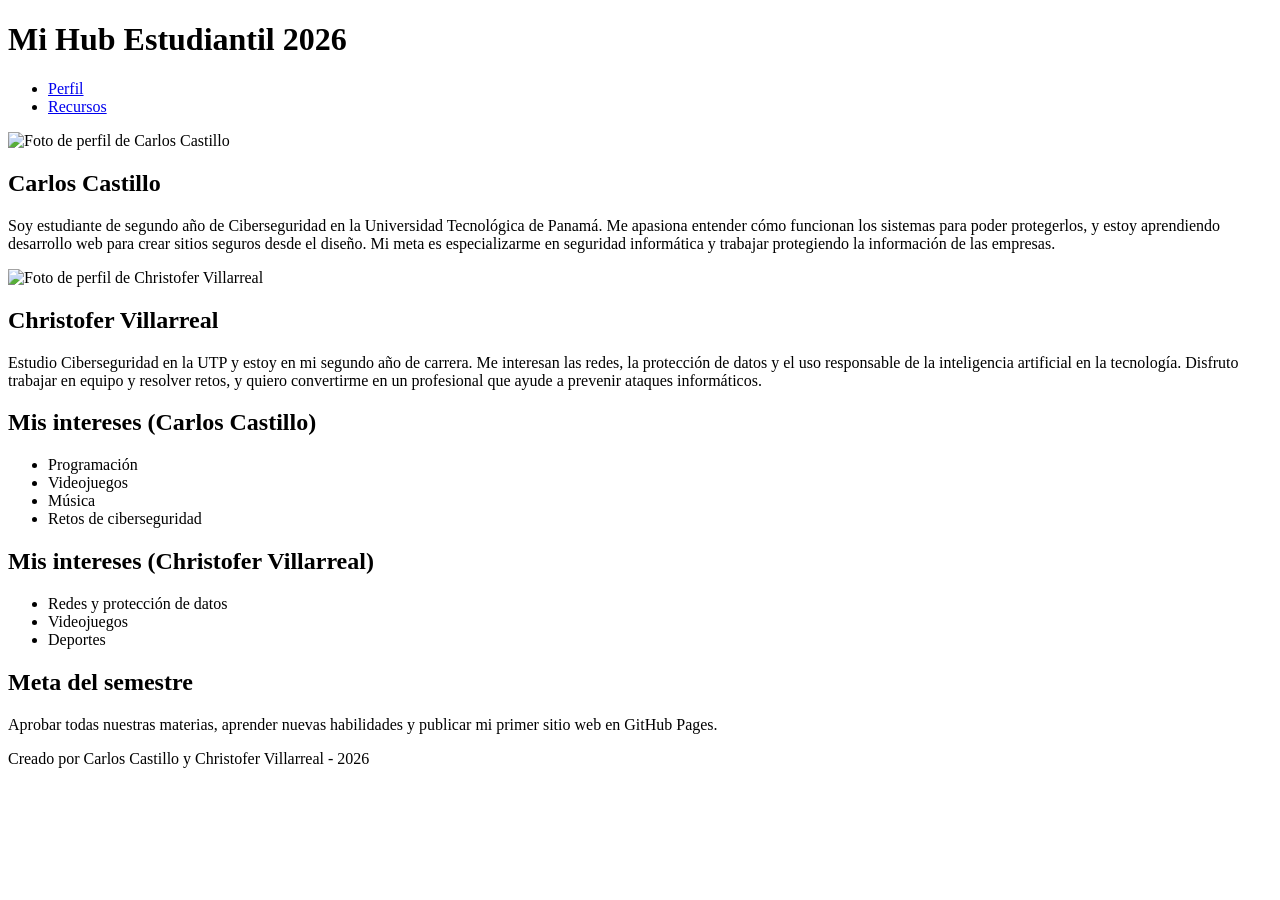
==== index.html @ 5b8d7b8a "Crea estructura base de index.html" ====
<!DOCTYPE html>
<html lang="es">
<head>
  <meta charset="UTF-8">
  <meta name="viewport" content="width=device-width, initial-scale=1.0">
  <meta name="description" content="Mi Hub Estudiantil 2026: perfil, intereses y meta del semestre">
  <title>Mi Hub Estudiantil 2026 | Perfil</title>
  <link rel="stylesheet" href="css/estilos.css">
</head>
<body>

  <header>
    <h1 class="titulo-sitio">Mi Hub Estudiantil 2026</h1>
    <nav>
      <ul>
        <li><a href="index.html">Perfil</a></li>
        <li><a href="recursos.html">Recursos</a></li>
      </ul>
    </nav>
  </header>

  <main>

    <section id="perfil">
      <div class="perfiles">

        <article class="contenedor">
          <img src="img/avatar.jpg" alt="Foto de perfil de Carlos Castillo" class="avatar"> 
          <h2>Carlos Castillo</h2>
          <p>Soy estudiante de segundo año de Ciberseguridad en la Universidad Tecnológica de Panamá. Me apasiona entender cómo funcionan los sistemas para poder protegerlos, y estoy aprendiendo desarrollo web para crear sitios seguros desde el diseño. Mi meta es especializarme en seguridad informática y trabajar protegiendo la información de las empresas.</p>
        </article>

        <article class="contenedor">
          <img src="img/avatar2.png" alt="Foto de perfil de Christofer Villarreal" class="avatar">
          <h2>Christofer Villarreal</h2>
          <p>Estudio Ciberseguridad en la UTP y estoy en mi segundo año de carrera. Me interesan las redes, la protección de datos y el uso responsable de la inteligencia artificial en la tecnología. Disfruto trabajar en equipo y resolver retos, y quiero convertirme en un profesional que ayude a prevenir ataques informáticos.</p>
        </article>

      </div>
    </section>

        <section id="intereses" class="contenedor">
      <h2>Mis intereses (Carlos Castillo)</h2>
      <ul>
        <li>Programación</li>
        <li>Videojuegos</li>
        <li>Música</li>
        <li>Retos de ciberseguridad</li>
      </ul>
    </section>

    <section id="intereses-christofer" class="contenedor">
      <h2>Mis intereses (Christofer Villarreal)</h2>
      <ul>
        <li>Redes y protección de datos</li>
        <li>Videojuegos</li>
        <li>Deportes</li>
      </ul>
    </section>

    <section id="meta">
      <div class="tarjeta tarjeta-destacada">
        <h2>Meta del semestre</h2>
        <p>Aprobar todas nuestras materias, aprender nuevas habilidades y publicar mi primer sitio web en GitHub Pages.</p>
      </div>
    </section>

  </main>

  <footer>
    <p>Creado por Carlos Castillo y Christofer Villarreal - 2026</p> 
  </footer>

</body>
</html>
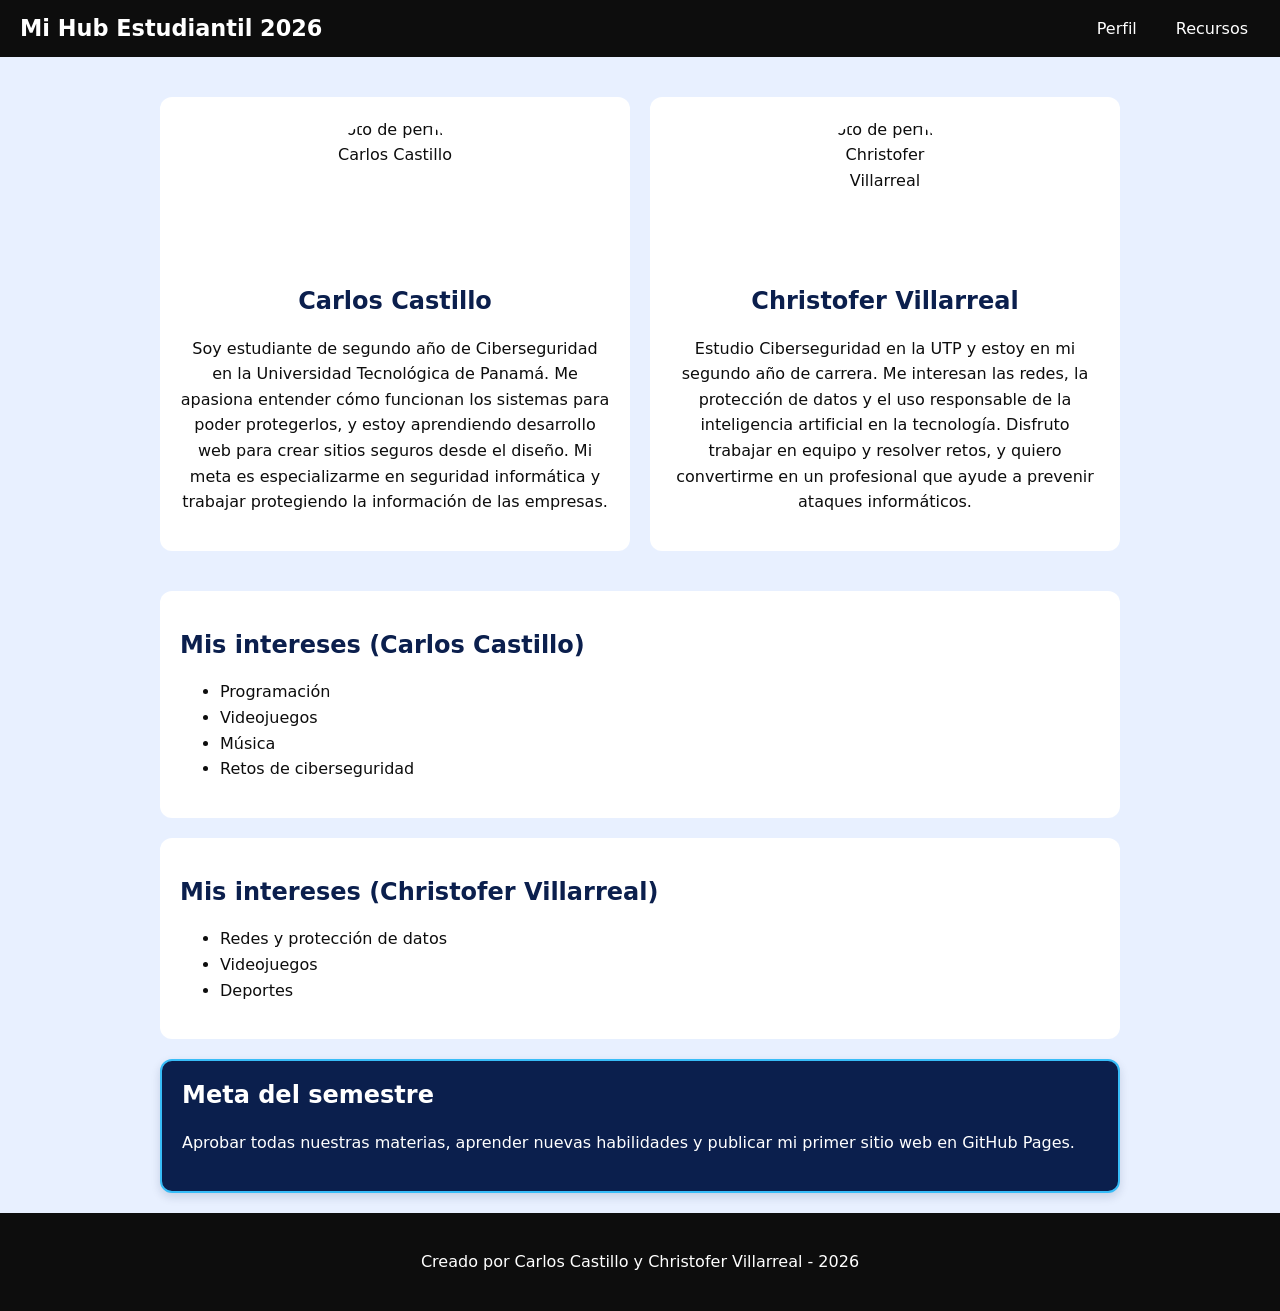
==== commit c1c0eeb3: "Agrega bio de Carlos" ====
--- a/index.html
+++ b/index.html
@@ -27,7 +27,7 @@
         <article class="contenedor">
           <img src="img/avatar.jpg" alt="Foto de perfil de Carlos Castillo" class="avatar"> 
           <h2>Carlos Castillo</h2>
-          <p>Soy estudiante de segundo año de Ciberseguridad en la Universidad Tecnológica de Panamá. Me apasiona entender cómo funcionan los sistemas para poder protegerlos, y estoy aprendiendo desarrollo web para crear sitios seguros desde el diseño. Mi meta es especializarme en seguridad informática y trabajar protegiendo la información de las empresas.</p>
+         <p>Soy estudiante de segundo año de Ciberseguridad en la Universidad Tecnológica de Panamá. Me apasiona entender cómo funcionan los sistemas para poder protegerlos, y estoy aprendiendo desarrollo web para crear sitios seguros desde el diseño. Mi meta es especializarme en seguridad informática y trabajar protegiendo la información de las empresas.</p> 
         </article>
 
         <article class="contenedor">
--- a/css/estilos.css
+++ b/css/estilos.css
@@ -0,0 +1,213 @@
+:root {
+  --color-primario: #1e4fd8;  
+  --color-oscuro: #0b1f4d;     
+  --color-negro: #0d0d0d;     
+  --color-fondo: #e8f0ff;      
+  --color-acento: #38bdf8;    
+  --color-blanco: #ffffff;
+  --radio: 12px;              
+  --espacio: 20px;         
+  --ancho-maximo: 1000px;
+}
+
+* {
+  box-sizing: border-box;
+}
+
+body {
+  margin: 0;
+  font-family: system-ui, -apple-system, "Segoe UI", Roboto, Arial, sans-serif;
+  line-height: 1.6;
+  color: var(--color-negro);
+  background-color: var(--color-fondo);
+}
+
+h1, h2, h3 {
+  color: var(--color-oscuro);
+  line-height: 1.2;
+}
+
+main {
+  max-width: var(--ancho-maximo);
+  margin: 0 auto;
+  padding: var(--espacio);
+}
+
+a {
+  color: var(--color-primario);
+}
+
+a:hover {
+  color: var(--color-acento);
+}
+
+header {
+  background-color: var(--color-negro);
+  padding: 15px var(--espacio);
+  display: flex;
+  justify-content: space-between;
+  align-items: center;
+}
+
+.titulo-sitio {
+  color: var(--color-blanco);
+  margin: 0;
+  font-size: 1.4rem;
+}
+
+nav ul {
+  list-style: none;
+  margin: 0;
+  padding: 0;
+  display: flex;
+  gap: 15px;
+}
+
+nav a {
+  color: var(--color-blanco);
+  text-decoration: none;
+  padding: 8px 12px;
+  border-radius: 6px;
+}
+
+nav a:hover {
+  background-color: var(--color-primario);
+  color: var(--color-blanco);
+}
+
+.centrado {
+  text-align: center; 
+}
+
+.contenedor {
+  background-color: var(--color-blanco);
+  padding: var(--espacio);
+  margin: var(--espacio) 0;
+  border-radius: var(--radio);
+}
+
+.avatar {
+  width: 150px;
+  height: 150px;
+  object-fit: cover;
+  object-position: center top;
+  border-radius: 50%;
+  display: block;
+  margin: 0 auto var(--espacio);
+}
+
+.perfiles {
+  display: flex;
+  gap: var(--espacio);
+}
+
+.perfiles .contenedor {
+  flex: 1;             
+  text-align: center;
+}
+
+.rejilla {
+  display: grid;
+  grid-template-columns: repeat(3, 1fr);  
+  gap: var(--espacio);
+}
+
+.tarjeta {
+  background-color: var(--color-blanco);
+  border: 2px solid var(--color-primario);
+  border-radius: var(--radio);
+  padding: var(--espacio);
+  box-shadow: 0 4px 10px rgba(11, 31, 77, 0.15);
+}
+
+.tarjeta:hover {
+  box-shadow: 0 6px 16px rgba(11, 31, 77, 0.3);
+}
+
+.tarjeta-destacada {
+  background-color: var(--color-oscuro);
+  border-color: var(--color-acento);
+  color: var(--color-blanco);
+}
+
+.tarjeta-destacada h2 {
+  color: var(--color-blanco);
+  margin-top: 0;
+}
+
+
+table {
+  width: 100%;
+  border-collapse: collapse;
+}
+
+th {
+  background-color: var(--color-primario);
+  color: var(--color-blanco);
+  padding: 12px;
+  text-align: left;
+}
+
+td {
+  padding: 12px;
+  border-bottom: 1px solid var(--color-fondo);
+}
+
+caption {
+  text-align: left;
+  padding-bottom: 8px;
+  font-weight: bold;
+}
+
+form {
+  display: flex;
+  flex-direction: column;
+  gap: 10px;
+}
+
+input,
+textarea {
+  padding: 10px;
+  border: 2px solid var(--color-primario);
+  border-radius: 8px;
+  font-family: inherit;
+  font-size: 1rem;
+}
+
+.boton {
+  background-color: var(--color-primario);
+  color: var(--color-blanco);
+  border: none;
+  border-radius: 8px;
+  padding: 12px 24px;
+  font-size: 1rem;
+  font-weight: bold;
+  cursor: pointer;
+}
+
+.boton:hover {
+  background-color: var(--color-acento);
+  color: var(--color-negro);
+}
+
+footer {
+  background-color: var(--color-negro);
+  color: var(--color-blanco);
+  text-align: center;
+  padding: var(--espacio);
+}
+
+@media (max-width: 600px) {
+  .rejilla {
+    grid-template-columns: 1fr;
+  }
+
+  header {
+    flex-direction: column;
+    gap: 10px;
+  }
+
+  .perfiles {
+    flex-direction: column;
+  }
+}
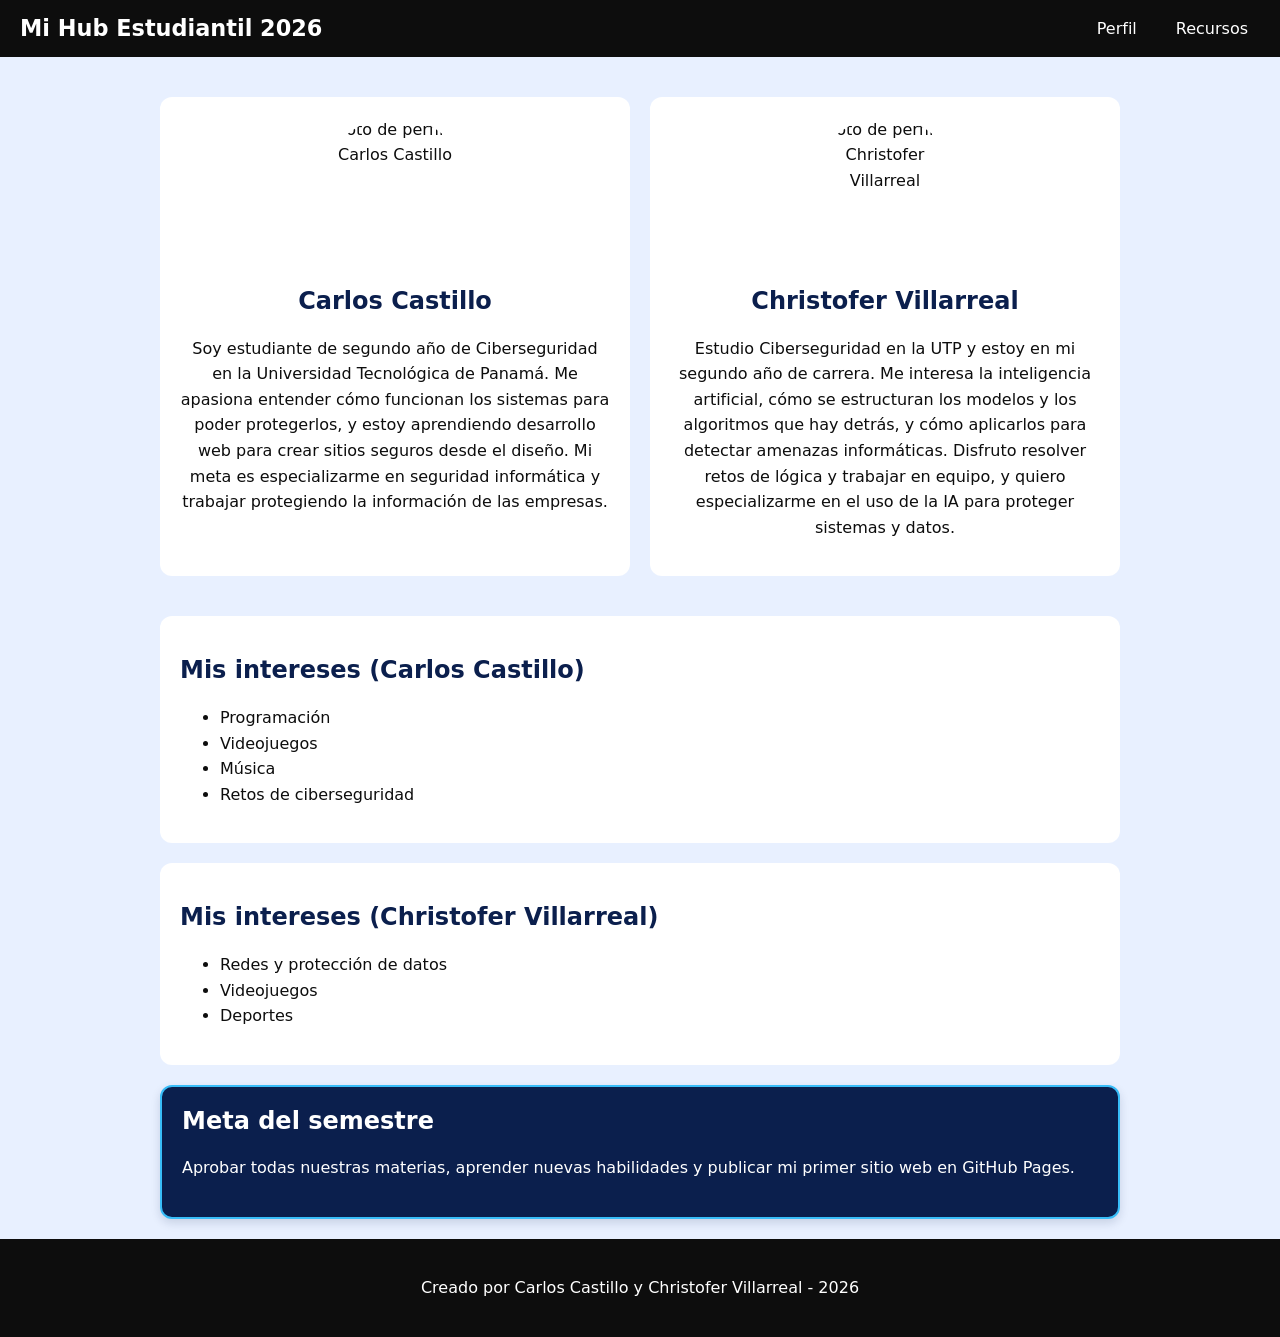
==== commit 4541d8cd: "Agrega bio de Christofer" ====
--- a/index.html
+++ b/index.html
@@ -33,7 +33,7 @@
         <article class="contenedor">
           <img src="img/avatar2.png" alt="Foto de perfil de Christofer Villarreal" class="avatar">
           <h2>Christofer Villarreal</h2>
-          <p>Estudio Ciberseguridad en la UTP y estoy en mi segundo año de carrera. Me interesan las redes, la protección de datos y el uso responsable de la inteligencia artificial en la tecnología. Disfruto trabajar en equipo y resolver retos, y quiero convertirme en un profesional que ayude a prevenir ataques informáticos.</p>
+          <p>Estudio Ciberseguridad en la UTP y estoy en mi segundo año de carrera. Me interesa la inteligencia artificial, cómo se estructuran los modelos y los algoritmos que hay detrás, y cómo aplicarlos para detectar amenazas informáticas. Disfruto resolver retos de lógica y trabajar en equipo, y quiero especializarme en el uso de la IA para proteger sistemas y datos.</p>
         </article>
 
       </div>
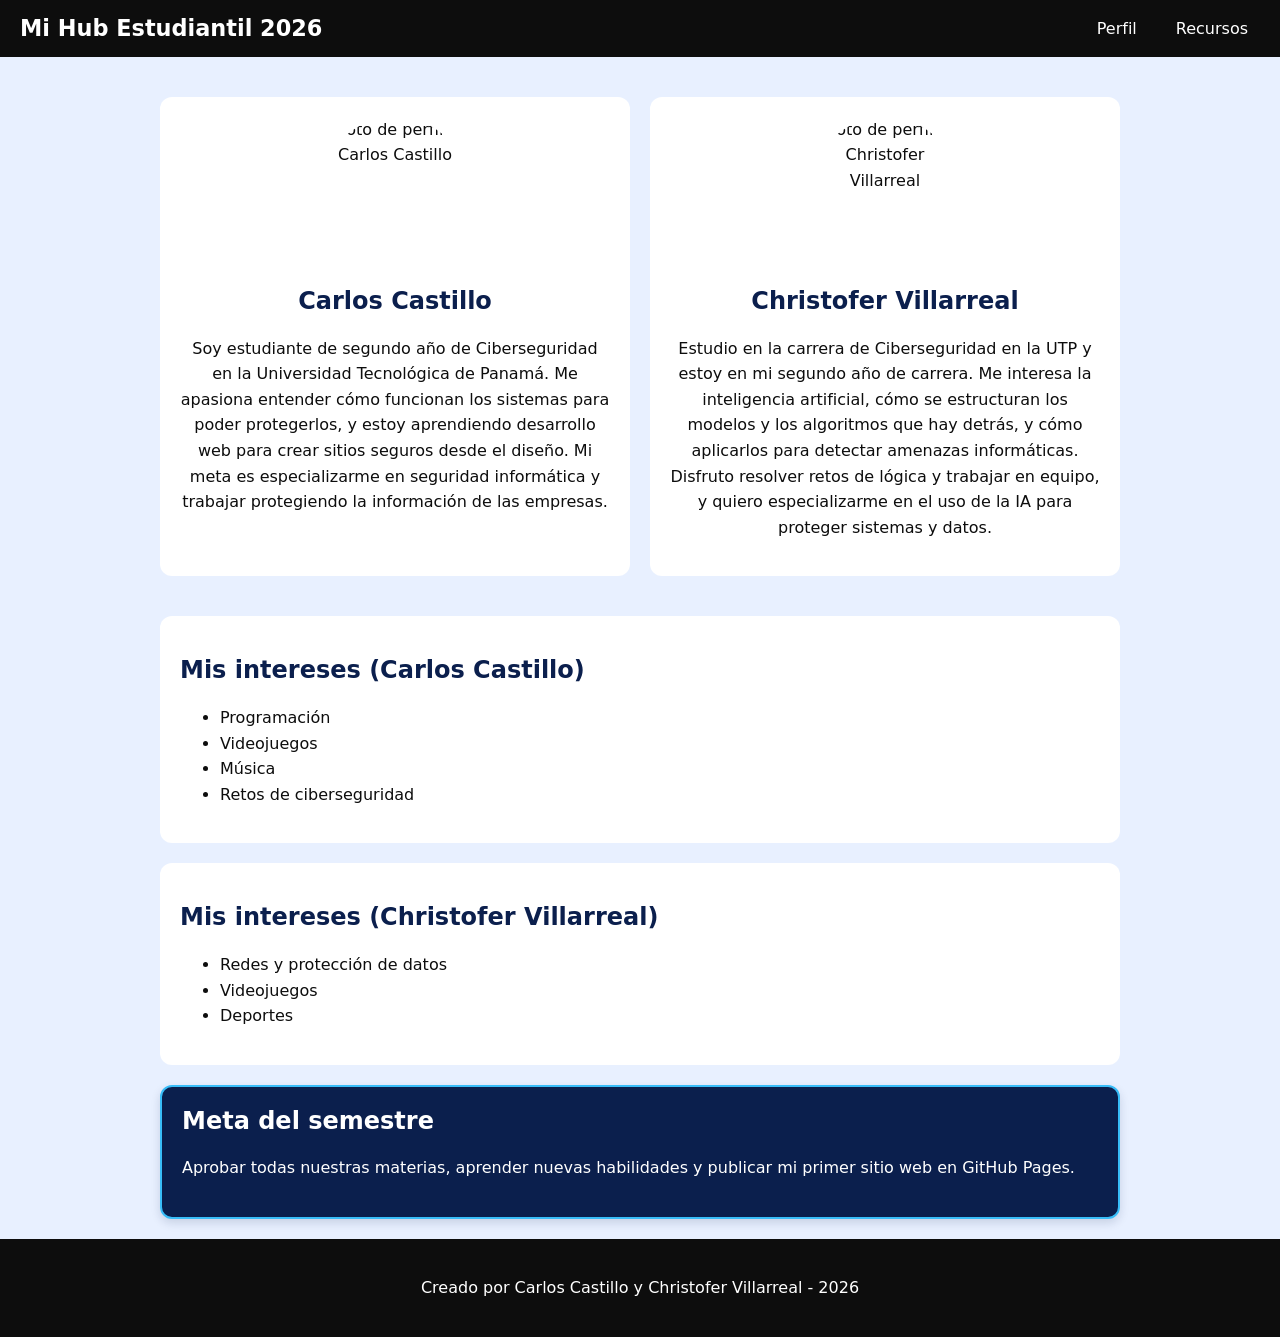
==== commit b2b6c5ca: "Ajusta bio de Christofer" ====
--- a/index.html
+++ b/index.html
@@ -33,7 +33,7 @@
         <article class="contenedor">
           <img src="img/avatar2.png" alt="Foto de perfil de Christofer Villarreal" class="avatar">
           <h2>Christofer Villarreal</h2>
-          <p>Estudio Ciberseguridad en la UTP y estoy en mi segundo año de carrera. Me interesa la inteligencia artificial, cómo se estructuran los modelos y los algoritmos que hay detrás, y cómo aplicarlos para detectar amenazas informáticas. Disfruto resolver retos de lógica y trabajar en equipo, y quiero especializarme en el uso de la IA para proteger sistemas y datos.</p>
+          <p>Estudio en la carrera de Ciberseguridad en la UTP y estoy en mi segundo año de carrera. Me interesa la inteligencia artificial, cómo se estructuran los modelos y los algoritmos que hay detrás, y cómo aplicarlos para detectar amenazas informáticas. Disfruto resolver retos de lógica y trabajar en equipo, y quiero especializarme en el uso de la IA para proteger sistemas y datos.</p>
         </article>
 
       </div>
